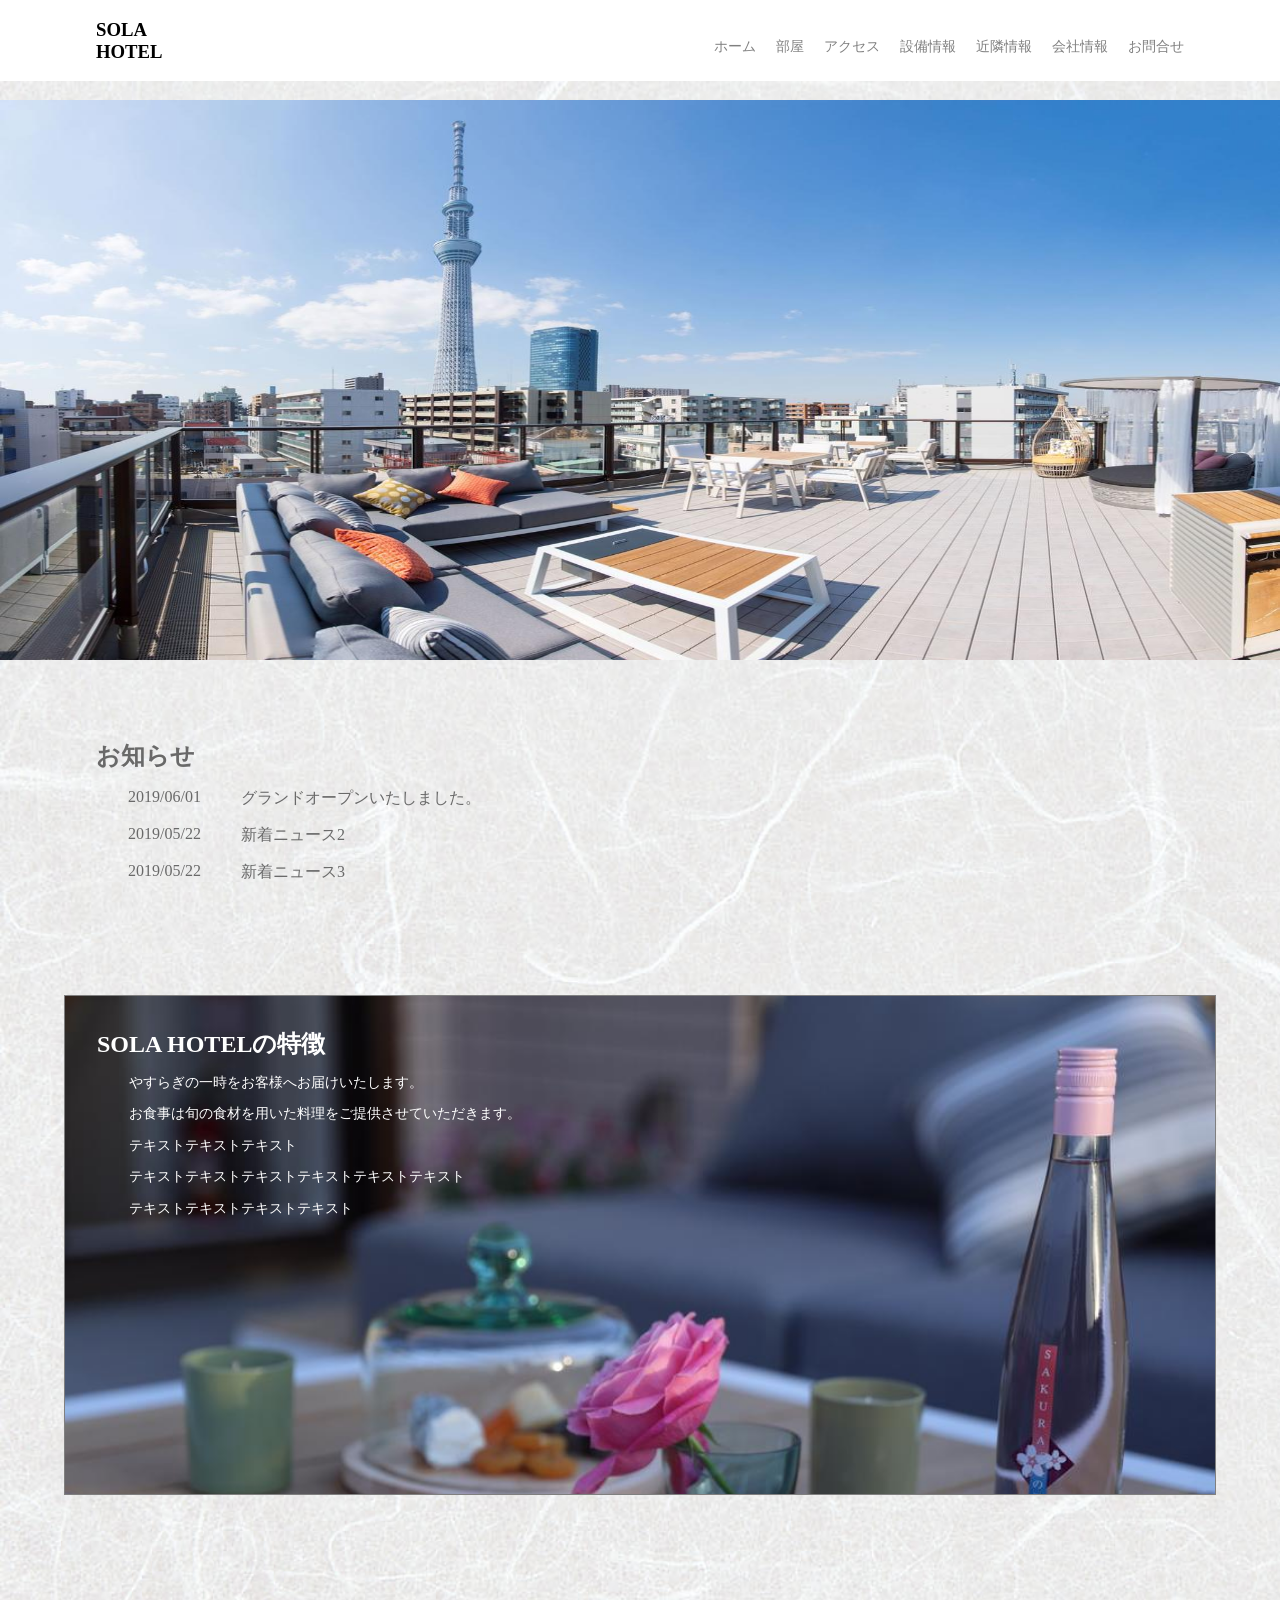
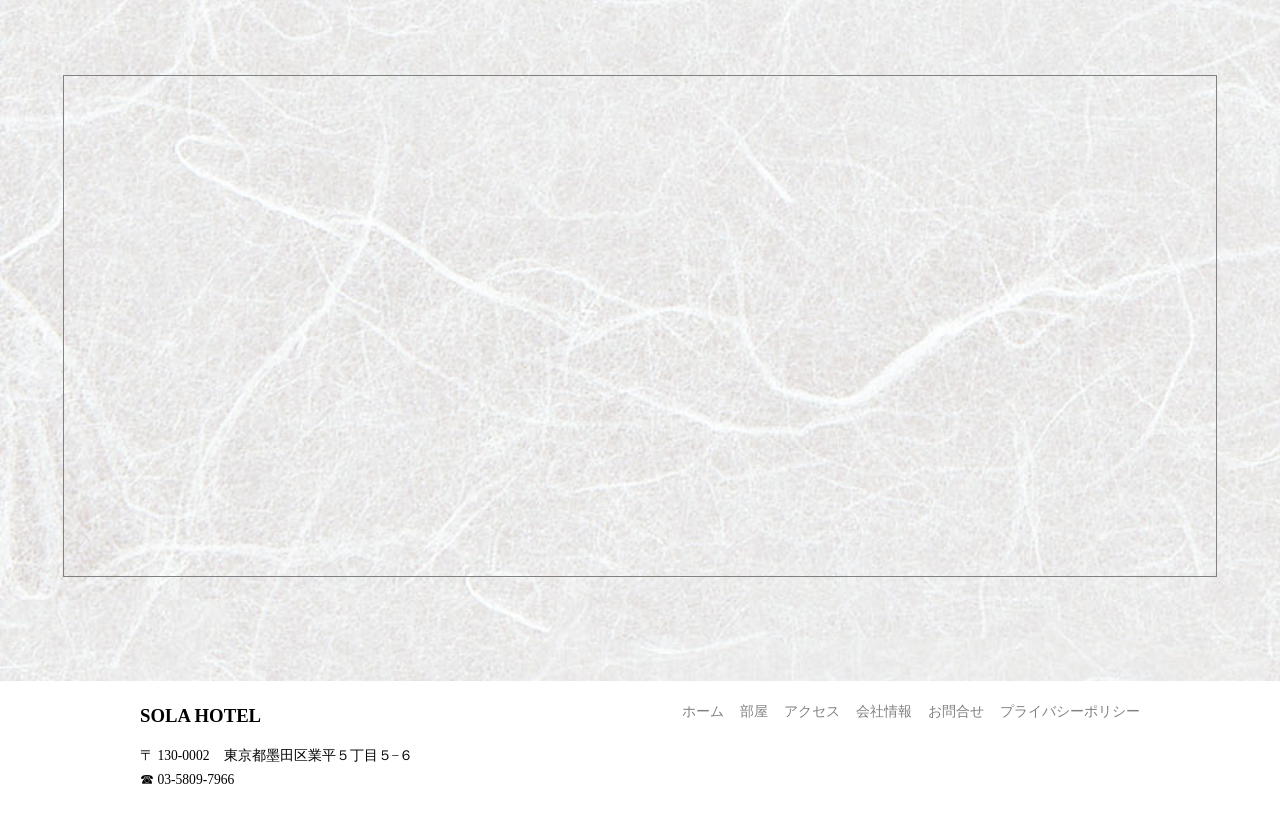
==== index.html @ 0200bfec "Add files via upload 6/12 再々コミット" ====
<!DOCTYPE html> 
<html lang="ja">
  <head>
    <meta charset="utf-8">
    <title>SOLA HOTEL</title>
    <meta name="viewport" content="width=device-width,initial-scale=1.0,minimum-scale=1.0,maximum-scale=1.0,user-scalable=no">
    <link href="css/style.css" rel="stylesheet">
  </head>
  <body>
    <header class="page-header">
      <h3><a href="index.html">SOLA<br>HOTEL</a></h3>
      <nav>
        <ul class="main-nav">
          <li><a href="index.html">ホーム</a></li>
          <li><a href="room.html">部屋</a></li>
          <li><a href="access.html">アクセス</a></li>
          <li><a href="fact.html">設備情報</a></li>
          <li><a href="neighbor.html">近隣情報</a></li>
          <li><a href="company.html">会社情報</a></li>
          <li><a href="contact.html">お問合せ</a></li>
        </ul>
      </nav>

      <div id="resp-menu-open"><span></span></div>
      <nav id="resp-nav">
        <div id="resp-menu-close"><span></span></div>
        <ul id="resp-menu">
          <li><a href="index.html">ホーム</a></li>
          <li><a href="room.html">部屋</a></li>
          <li><a href="access.html">アクセス</a></li>
          <li><a href="fact.html">設備情報</a></li>
          <li><a href="neighbor.html">近隣情報</a></li>
          <li><a href="company.html">会社情報</a></li>
          <li><a href="contact.html">お問合せ</a></li>
          <li><a href="privacy.html">プライバシーポリシー</a></li>
        </ul>
      </nav>
    </header>
 
    <main class="main-content">
      <div>
        <img src="./img/slide1.jpg" alt="slide1" id="slide1" class="fadein">
        <img src="./img/slide2.jpg" alt="slide2" id="slide2" class="fadeout">
      </div>

      <section class="news-content">
        <h2><a href="news.html">お知らせ</a></h2>
        <article>
          <dl>
            <dt>2019/06/01</dt>
            <dd><a href="news.html#news1">グランドオープンいたしました。</a></dd>
          </dl>
          <dl>
            <dt>2019/05/22</dt>
            <dd><a href="news.html#news2">新着ニュース2</a></dd>
          </dl>
          <dl>
            <dt>2019/05/22</dt>
            <dd><a href="news.html#news3">新着ニュース3</a></dd>
          </dl>
        </article>
      </section>

      <section class="feature-content">
        <h2>SOLA HOTELの特徴</h2>
        <p>やすらぎの一時をお客様へお届けいたします。</p>
        <p>お食事は旬の食材を用いた料理をご提供させていただきます。</p>
        <p>テキストテキストテキスト</p>
        <p>テキストテキストテキストテキストテキストテキスト</p>
        <p>テキストテキストテキストテキスト</p>
      </section>

      <div class="map-content">
          <iframe src="https://www.google.com/maps/embed?pb=!1m18!1m12!1m3!1d3239.7628139037274!2d139.81481521427202!3d35.70745393614276!2m3!1f0!2f0!3f0!3m2!1i1024!2i768!4f13.1!3m3!1m2!1s0x60188f2b3d35d661%3A0xfe945db6b3ee5126!2sSOLA+HOTEL!5e0!3m2!1sja!2sjp!4v1558468397272!5m2!1sja!2sjp" allowfullscreen></iframe>
      </div>
    </main>

    <footer class="page-footer">
      <div class="footer-address">
        <h3>SOLA HOTEL</h3>
        <p>〒 130-0002　東京都墨田区業平５丁目５−６</p>
        <p>&phone; 03-5809-7966</p>
      </div>

      <div class="footer-content">
        <nav>
          <ul class="footer-nav">
            <li><a href="index.html">ホーム</a></li>
            <li><a href="room.html">部屋</a></li>
            <li><a href="access.html">アクセス</a></li>
            <li><a href="company.html">会社情報</a></li>
            <li><a href="contact.html">お問合せ</a></li>
            <li><a href="privacy.html">プライバシーポリシー</a></li>
          </ul>
        </nav>
      </div>
    </footer>

    <script type="text/javascript"  src="js/script.js"></script>
    <script type="text/javascript"  src="js/slider.js"></script>
  </body>
</html>
---- css/style.css ----
html {
  font-size: 100%;
}

body {
  font-family: "YuMincho", "游明朝体", "YuMincho", "游明朝", "Yu Mincho", 'Noto Serif Japanese', "Hiragino Mincho ProN", "ヒラギノ明朝 Pro W3", "Times New Roman", HGS明朝E, メイリオ, Meiryo, serif;
  margin: 0px;
}

/* 全ページ共通ヘッダ */

.page-header {
  width: 100%;
  display: flex;
  position: fixed;
  justify-content: space-between;
  background: #fff;
  z-index: 9999;
  box-sizing: border-box;
  padding: 0 6rem;
}

.page-header h3:hover {
  opacity: 0.5;
  transition: 0.5s;
}

.page-header a {
  text-decoration: none;
  color: #000;
}

.main-nav {
  display: flex;
  float: right;
  font-size: 0.85rem;
  list-style: none;
  box-sizing: border-box; 
}

.main-nav a {
  position: relative;
  display: inline-block;
  text-decoration: none;
  color: #808080;
  margin-top: 1.5rem;
}

.main-nav a::after {
  position: absolute;
  bottom: 2px;
  left: 0;
  content: '';
  width: 100%;
  height: 2px;
  background: #C0C0C0;
  opacity: 0;
  visibility: hidden;
  transition: .3s;
}

.main-nav a:hover::after {
  bottom: -4px;
  opacity: 1;
  visibility: visible;
}

#resp-menu-open {
  display: none;
}

#resp-nav {
  position: absolute;
  width: 100%;
  height: 100vh;
  right: -100%;
  transition: 1s ease-in-out;
  background:url('../img/background-nav.jpg');
}

.main-nav li {
  margin-left: 20px;
}

/* 全ページ共通main */

.main-content {
  width: 100%;
  background-image:url("../img/background-gray.jpg");
  background-size: cover;
  padding-top: 100px;
  padding-bottom: 100px;
}

.main-content h1 {
  color: #333333;
  margin-top: 2rem;
  margin-left: 6rem;
}

.main-content ul {
  margin-top: 0px;
}


/* index.html ホーム*/
.fadein {
  position: absolute;
  top: 100px;
  left: 0;
  width: 100%;
  height: 35rem;
  opacity: 1;
  transition: 3s ease-in-out;
}

.fadeout {
  position: absolute;
  top: 100px;
  left: 0;
  width: 100%;
  height: 35rem;
  opacity: 0;
  transition: 3s ease-in-out;
}

.news-content {
  margin-top: 40rem;
  margin-left: 6rem;
  list-style: none;
}

.news-content h2 {
  margin: 0px;
  color: #000;
}

.news-content dl{
  display: flex;
}

.news-content dt {
  color: #696969;
  margin-left: 2rem;
  margin-right: 0px;
}

.news-content a {
  text-decoration: none;
  color: #696969;
}

.news-content a {
  position: relative;
  display: inline-block;
  text-decoration: none;
}

.news-content a::after {
  position: absolute;
  bottom: 2px;
  left: 0;
  content: '';
  width: 100%;
  height: 2px;
  background: #808080;
  opacity: 0;
  visibility: hidden;
  transition: .3s;
}

.news-content a:hover::after {
  bottom: -1px;
  opacity: 1;
  visibility: visible;
}

.feature-content {
  width: 90%;
  height: 500px;
  padding: 2rem 2rem;
  margin: 7rem auto 0 auto;
  list-style: none;
  border: 1px solid #808080;
  background: #fff;
  background-image:url("../img/feature.jpg");
  background-size: cover;
  background-repeat: no-repeat;
  color: #fff;
  box-sizing: border-box;
}

.feature-content h2 {
  margin: 0px;
  color: #fff;
}

.feature-content p {
  margin-left: 2rem;
  font-size: 0.85rem;
}

.map-content {
  margin-top: 180px;
  text-align: center;
}

iframe {
  width: 90%;
  height: 500px;
  border: 1px solid #808080;
  margin: 0 auto;
}


/* room.html 部屋紹介 */
.romm-info img {
  width: 25px;
}

.room-info {
  margin-bottom: 10rem;
}

.room-info:last-child {
  margin-bottom: 0;
}

.room-info h2 {
  color: #696969;
  margin-left: 9rem;
  box-sizing: border-box;
}

.room {
  display: flex;
  margin-left: 11rem;
}

.room img {
  display: flex;
  height: 300px;
  margin-right: 5px;
}

.room-details {
  color: #696969;
  height: 300px;
}

.room-details h3{
  margin-top: 3rem;
  margin-left: 2rem;
}

.room-details p {
  line-height: 1rem;
  margin-left: 2rem;
}

.room-picutre {
  display: flex;
  list-style: none;
  color: #808080;
  margin: 0 11rem 0 11rem;
  padding: 0px;
}

.room-picutre:last-child {
  margin-bottom: 0px;
}

.room-picutre li {
  margin-top: 1%;
  margin-right: 1%;
}

.room-picutre img {
  width: 100%;
  height: 100%;
}

.room-responsive {
  display:  none;
}

.lum-lightbox-inner img {
  margin-top: 96px;
  max-width: 80%;
  max-height: 80%;
}

.lum-gallery-button {
  top: 55%;
}


/* access.html アクセス */
.access-route {
  color: #696969;
  margin-left: 9rem;
  margin-bottom: 100px;
}

.access-route p {
  margin-left: 2rem;
  line-height: 10px;
}

.access-details img {
  width: 80%;
  height: 400px;
  margin-left: 2rem;
}

/* factinfo.html 設備情報 */
.fact-info {
  position:relative;
  display: flex;
  color: #696969;
  margin-left: 9rem;
  margin-bottom: 150px;
}

.fact-info:last-child {
  margin-bottom: 50px;
}

.fact-info h2{
  margin: 0px;  
}

.fact-info p {
  margin-left: 2rem;
  line-height: 10px;
}

.fact-info img {
  position:absolute;
  width: 300px;
  height: 200px;
  top: 3rem;
  left: 30rem; 
}

/* neighbor.html 近隣情報 */
.neighbor-desc {
  margin-left: 9rem;
  margin-bottom: 3rem;
}

.neighbor-desc p {
  margin: 0px;
  color: #333333;
}

.neighbor-info {
  position:relative;
  display: flex;
  color: #696969;
  margin-left: 9rem;
  margin-bottom: 200px;
}

.neighbor-info:last-child {
  margin-bottom: 100px;
}

.neighbor-info h2{
  margin: 0px;  
}

.neighbor-info p {
  margin-left: 2rem;
  line-height:  10px;
}

.neighbor-info img {
  position:absolute;
  width: 300px;
  height: 200px;
  top: 3rem;
  left: 30rem; 
}

/* news.html お知らせ */
.news-info {
  position:relative;
  display: flex;
  color: #696969;
  margin-left: 9rem;
  margin-bottom: 100px;
}

.news-info:last-child {
  margin-bottom: 0px;
}

.news-info dl {
  margin-left: auto;
  margin-right: auto;
  margin-bottom: 100px;
}

.news-info dd {
  margin-left: 0px;
}

.news-info img{
  position:absolute;
  width: 300px;
  height: 200px;
  top: 5rem;
  left: 40rem; 
}

.anchor {
  padding-top:100px;
  margin-top:-100px;
}

/* company.html 会社情報*/
.company-info {
  color: #696969;
  margin-left: 9rem;
  margin-bottom: 100px;
}

.company-info:last-child {
  margin-bottom: 50px;
}

.company-info h2{
  margin: 0px;  
}

.company-info p {
  margin-left: 2rem;
  line-height: 10px;
}


/* privacy.html プライバシーポリシー */
.privacy-info {
  margin-left: 9rem;
}

.privacy-info h3 {
  margin-bottom: 0px;
}

.privacy-info p:first-child{
  margin-left: 0rem;
}

.privacy-info p {
  margin: 0 3%;
}

.privacy-inq p{
  line-height: 1.2rem;
}

/* contact.html お問合せ*/
.contact-info {
  margin-left: 9rem;
}

.contact-info p {
  margin-top: 30px;
  margin-bottom: 0px;
}

.contact-info div:first-child {
  margin-top: 0px;
}

.contact-info input {
  height: 25px;
  border: 1px solid #696969;
  border-radius: 2px;
  outline: none;
  padding: 5px;
  margin-bottom: 1px;
}

.contact-info label {
  margin-right: 20px;
}

input[type="label"],
input[type="radio"] {
  vertical-align: bottom;  
}

.contact-info select {
  height: 30px;
  width: 200px;
  border: 1px solid #696969;
  border-radius: 2px;
  outline: none;
  margin-bottom: 1px;
}

.contact-info textarea {
  border: 1px solid #696969;
  border-radius: 2px;
  outline: none;
  padding: 5px;
  margin-bottom: 1px;
}

span {
  color: red;
}

.contact-email input {
  width: 500px;
  height: 30px;
  display: block;
}

.selectbox {
  display: block;
	overflow: hidden;
	width: 200px;
}

.selectbox select {
	width: 100%;
	cursor: pointer;
	border: none;
	-webkit-appearance: none;
  padding: 5px;
}

.selectbox.select-item {
  position: relative;
  height: 40px;
	border: 1px solid #696969;
	border-radius: 2px;
  background: #ffffff;
}

.selectbox.select-item::before {
	position: absolute;
	top: 1em;
  right: 0.9em;
	content: '';
	border-left: 6px solid transparent;
	border-right: 6px solid transparent;
	border-top: 6px solid #696969;
  pointer-events: none;
}

#contact-item {
  height: 40px;
  color: #808080;
}

#contact-submit, #contact-reset {
  width: 100px;
  height: 30px;
  border: 1px solid #696969;
  background-color: #f5f5f5;
  cursor: pointer;
  margin-top: 30px;
  margin-right: 30px;
}

#contact-submit:hover,
#contact-reset:hover {
  background-color: #808080;
  transition: 0.5s;
}

/* 全ページ共通フッター */
.page-footer {
  display: flex;
  justify-content: space-between;
  max-width: 1000px;
  padding: 0 4%;
  margin: auto;
  margin-bottom: 20px;
}

.footer-address {
  line-height: 10px;
}

.footer-address h3 {
  margin-top: 30px;
  margin-bottom: 30px;
}

.footer-address p{
  font-size: 0.85rem;
}

.footer-nav {
  display: flex;
  font-size: 0.85rem;
  list-style: none;
}

.footer-nav li {
  margin-top: 0.5rem;
  margin-left: 1rem;
}

.footer-nav a {
  position: relative;
  display: inline-block;
  text-decoration: none;
  color: #808080;
}

.footer-nav a::after {
  position: absolute;
  bottom: 2px;
  left: 0;
  content: '';
  width: 100%;
  height: 2px;
  background: #C0C0C0;
  opacity: 0;
  visibility: hidden;
  transition: .3s;
}

.footer-nav a:hover::after {
  bottom: -1px;
  opacity: 1;
  visibility: visible;
}

/* レスポンシブ */
/* タブレット対応 */
@media (max-width: 900px) {
    /* 全ページ共通 */
    .page-header {
      padding: 0 2rem;
    }
  
    .main-nav {
      display: none;
    }
  
    #resp-menu-open {
      display: inline-block;
    }
  
    #resp-menu-open {
      width: 50px;
      height: 50px;
      position: relative;
      cursor: pointer;
      margin-top: 1.5rem;
    }
  
    #resp-menu-open span {
      position: absolute;
      display: block;
      top: 50%;
      left: 50%;
      width: 84%;
      height: 16%;
      margin: -8% 0 0 -42%;
      background: #808080;
    }
  
    #resp-menu-open span::before,
    #resp-menu-open span::after {
      display: block;
      content: "";
      position: absolute;
      top: 50%;
      left: 50%;
      width: 100%;
      height: 100%;
      margin: -8% 0 0 -50%;
      background: #808080;
    }
  
    #resp-menu-open span::before {
      margin-top: -38%;
    }
  
    #resp-menu-open span::after {
      margin-top: 19%;
    }
    
    #resp-menu-close {
      display: inline-block;
      width: 50px;
      height: 50px;
      position: absolute;
      left: 90%;
      cursor: pointer;
    }
  
    #resp-menu-close span::before,
    #resp-menu-close span::after {
      display: block;
      content: "";
      position: absolute;
      top: 90%;
      left: -10%;
      width: 84%;
      height: 16%;
      margin: -8% 0 0 -42%;
      background: #808080;
    }
    
    #resp-menu-close span::before {
      transform: rotate(-45deg);
    }
    
    #resp-menu-close span::after {
      transform: rotate(45deg);
    }
    
    #resp-nav ul {
      padding: 0;
      margin-top: 30%;
    }
  
    #resp-nav li {
      font-size: 2em;
      list-style: none;
      margin: 0 auto 1.5rem auto;
      text-align: center;
    }
  
    #resp-nav a {
      color: #808080;
    }
    
    .resp-menu-slide {
      display: block !important; 
      right: 0 !important;
    }
  
    .resp-menu-slide::after {
      position: static;
    }
  
    .main-content h1 {
      margin-left: 5%;
    }

    .footer-nav {
      display: block;
    }
  
    .footer-address p {
      margin: 0;
      line-height: 1.5rem;
      font-size: 0.85rem;
    }
  
    .footer-content {
      display: none;
    }

    /* index.html ホーム */
    .fadein {
      height: 500px;
    }
  
    .fadeout {
      height: 500px;
    }

    .news-content {
      margin-top: 37rem;
      margin-left: 2rem;
    }

    /* room.html 部屋紹介*/
    .room-info {
      margin-bottom: 7rem;
    }
  
    .room-info h2 {
      margin-left: 5%;
    }

    .room {
      margin-right: 0;
    }

    .room img {
      height: 200px;
    }

    .room-details {
      height: 200px;
    }

    .room-details h3 {
      margin-top: 0;
      margin-left: 1rem;
    }

    .room-details p {
      margin-left: 1rem;
    }

    .room {
      margin-left: 5%;
    }

    .room-picutre {
      margin-left: 5%;
    }

    .lum-lightbox-inner img {
      margin-top: 50px;
      width: 80%;  
    }

    
    .lum-gallery-button {
      top: 21rem;
    }

    /* access.html アクセス */ 
    .access-route {
      margin-left: 5%;
      margin-bottom: 10%;
    }
  
    .access-route:last-child {
      margin-left: 5%;
      margin-bottom: 0;
    }
    
    .access-route h2 {
      margin-bottom: 0;
    }
  
    .access-route p {
      line-height: 1.25rem;
      margin:0 5% 0 0;
    }
  
    .access-details img {
      width: 90%;
      height: 100%;
      margin:0 5% 0 0;
      box-sizing: border-box;
    }

    /* fact.html 設備情報 */
    .fact-info {
      display: block;
      margin:0 5% 10% 5%;
    }
  
    .fact-info:last-child {
      display: block;
      margin:0 5% 0 5%;
    }
  
    .fact-info p {
      margin-left: 0;
      line-height: 1rem;
    }
  
    .fact-info img {
      position: static;
      width: 50%;
    }

    /* neighbor.html 近隣情報 */
    .neighbor-desc {
      margin: 0 5% 5% 5%;
    }
  
    .neighbor-info {
      position: static;
      display: block;
      margin: 0 5% 10% 5%;
    }
  
    .neighbor-info:last-child {
      margin-bottom: 0;
    }
  
    .neighbor-info p {
      line-height: 1.5rem;
      margin: 0 5% 0 0;
    }
  
    .neighbor-info img {
      position: static;
      width: 50%;
      margin-top: 5%;
    } 
  
    /* news.html お知らせ */
    .news-info {
      position: static;
      display: block;
      margin-left: 5%;
    }
  
    .news-info dl {
      margin-left: 0;
      margin-bottom: 5%;
    }
  
    .news-info img {
      position: static;
    }

    /* company.html 会社情報 */
    .company-info {
      margin:0 5% 5% 5%;
    }
  
    .company-info:last-child {
      margin:0 5% 0% 5%;
    }
  
    .company-info p {
      line-height: 1.5rem;
      margin: 0;
    }  

    /* company.html 会社情報 */
    .contact-info {
      margin-left: 5%;
    }

    /* privacy.html プライバシーポリシー */
    .privacy-info {
      margin: 0 5%;
    }
  
    .privacy-info p {
      margin: 0; 
    }
  
    .privacy-inq p {
      line-height: 1.5rem;
    }
    

  }


/* スマホ対応 */
@media (max-width: 600px) {

  /* 全ページ共通 */
  #resp-nav li {
    font-size: 1.25em;
  }

  /* index.html ホーム */
  .fadein {
    height: 300px;
  }

  .fadeout {
    height: 300px;
  }

  .news-content {
    margin-top: 23rem;
    margin-left: 2rem;
  }

  .news-content dl {
    margin: 0 auto 1rem auto;
  }

  .news-content dt {
    margin: 0;
  }

  .feature-content {
    height: 50%;
    font-size: 1rem;  
    margin-top: 5rem;
  }

  .feature-content p {
    margin-left: 0;
  }
  
  .map-content {
    margin-top: 15%;
  }

  iframe {
    height: 20em;
  }

  /* room.html 部屋紹介 */
  .room-info {
    margin-bottom: 4rem;
  }

    .room-info {
      margin-left: 5%;
    }

  .room {
    margin: 0 5%;
  }  

  .room img {
    width: 100%;
  }

  .room-details {
    display: none;
  }

  .room-picutre { 
    margin: 0 5%;
  }

  .room-picutre li:last-child { 
    margin-right: 0;
  } 

  .room-responsive {
    display: block;
    color: #808080;
    margin-left: 5%;  
    margin-bottom: 10%;
  }

  .room-responsive:last-child {
    margin-bottom: 0;
  }

  .room-responsive p {
    margin: 0 auto;
  }

  /* fact.html 設備情報 */
  .fact-info {
    margin-bottom: 15%;
  }

  .fact-info img {
    width: 100%;
  }

  /* neighbor.html 近隣情報 */
  .neighbor-desc {
    margin-bottom: 10%;
  }

  .neighbor-info img {
    width: 100%;
  } 

  /* news.html お知らせ */
  .news-info {
    position: static;
    display: block;
    margin-left: 5%;
  }

  .news-info dl {
    margin-left: 0;
    margin-bottom: 5%;
  }

  .news-info img {
    position: static;
  }

  /* company.html 会社情報 */
  .company-info {
    margin-bottom: 10%;
  }

  /* comtact.html お問合せ */
  .contact-info {
    margin-left: 5%;
  }

  .contact-info input {
    width: 90% !important;
  }

  .contact-info textarea {
    width: 90%;
    color: #808080;
  }

  .contact-button input {
    width: 5% !important;
    margin: 0;
  }

  .contact-button label {
    margin-right: 15%;
  }

  input[type="label"],
  input[type="radio"] {
    vertical-align: text-bottom;  
  }

  .selectbox.select-item {
    width: 93%;
    height: 40px;
  }

  #contact-item {
    height: 40px;
    color: #808080;
  }

  #contact-submit, #contact-reset {
    height: 50%;
  }

}
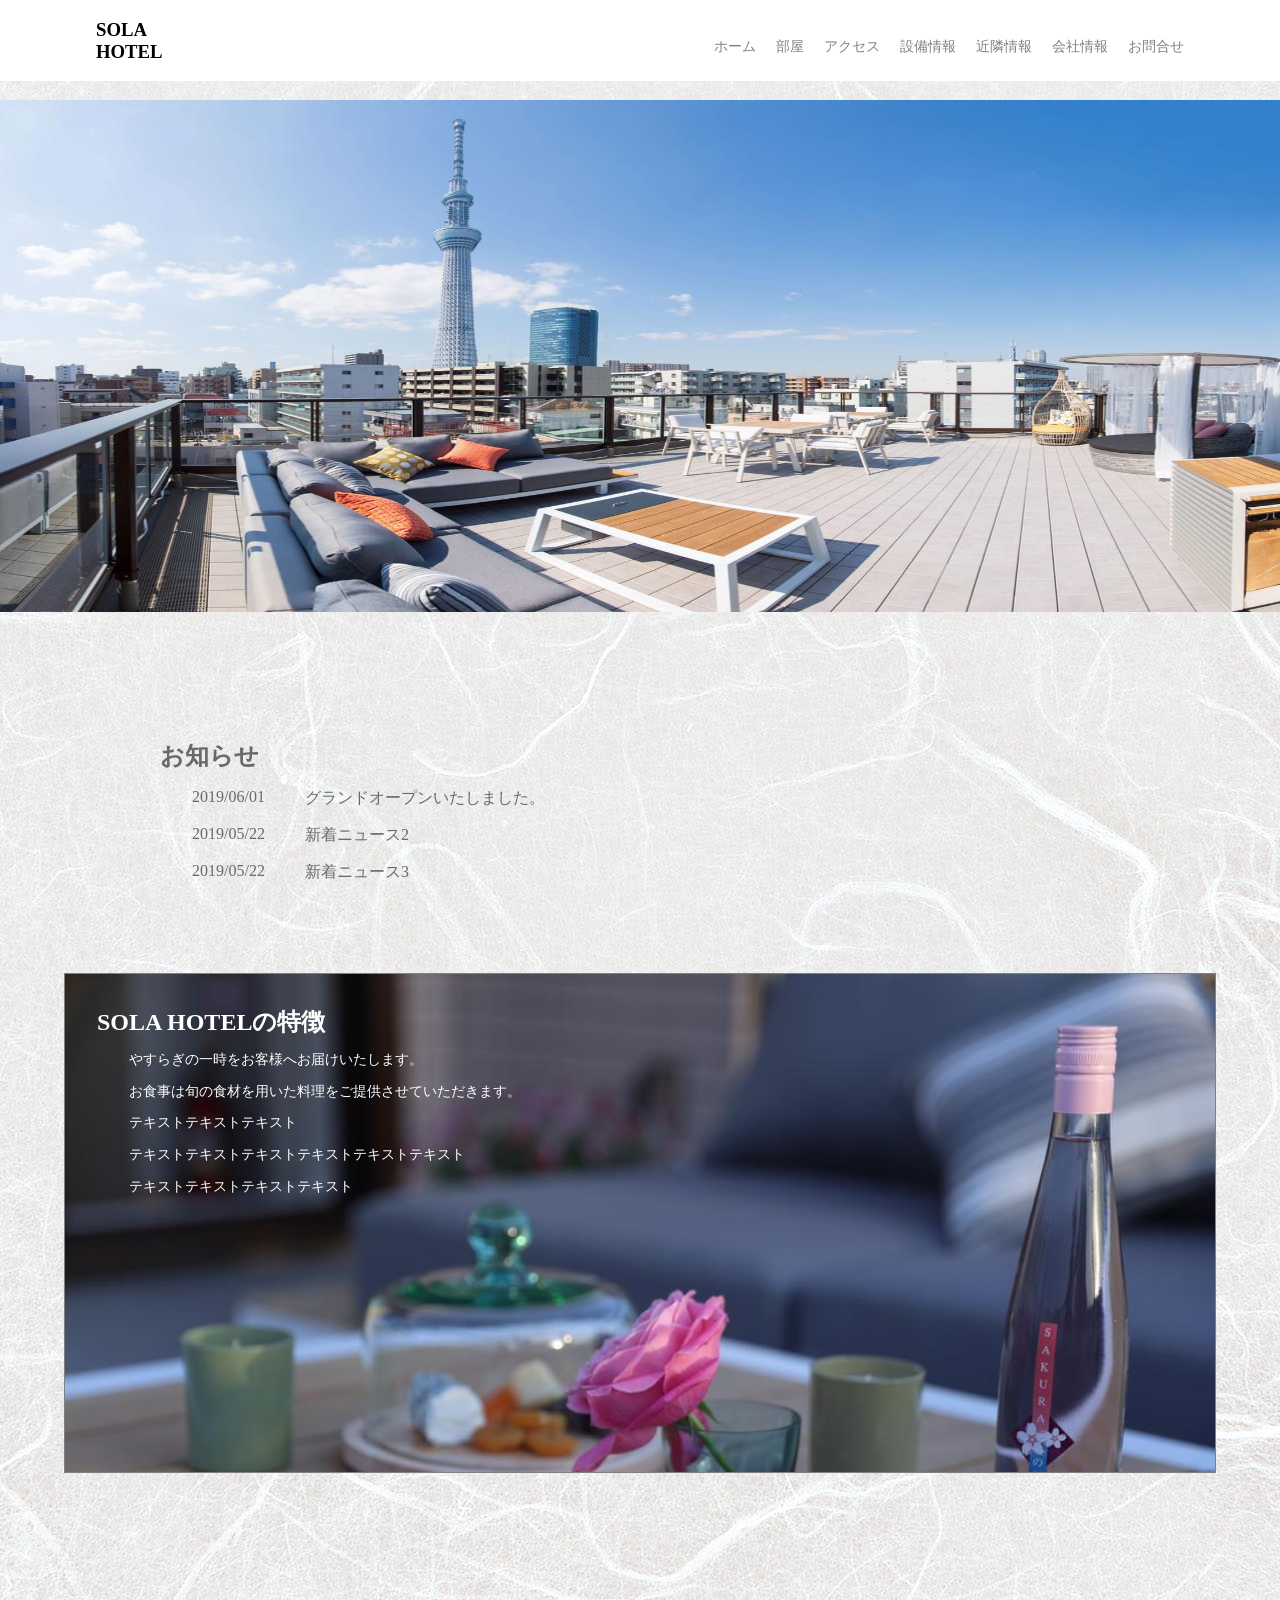
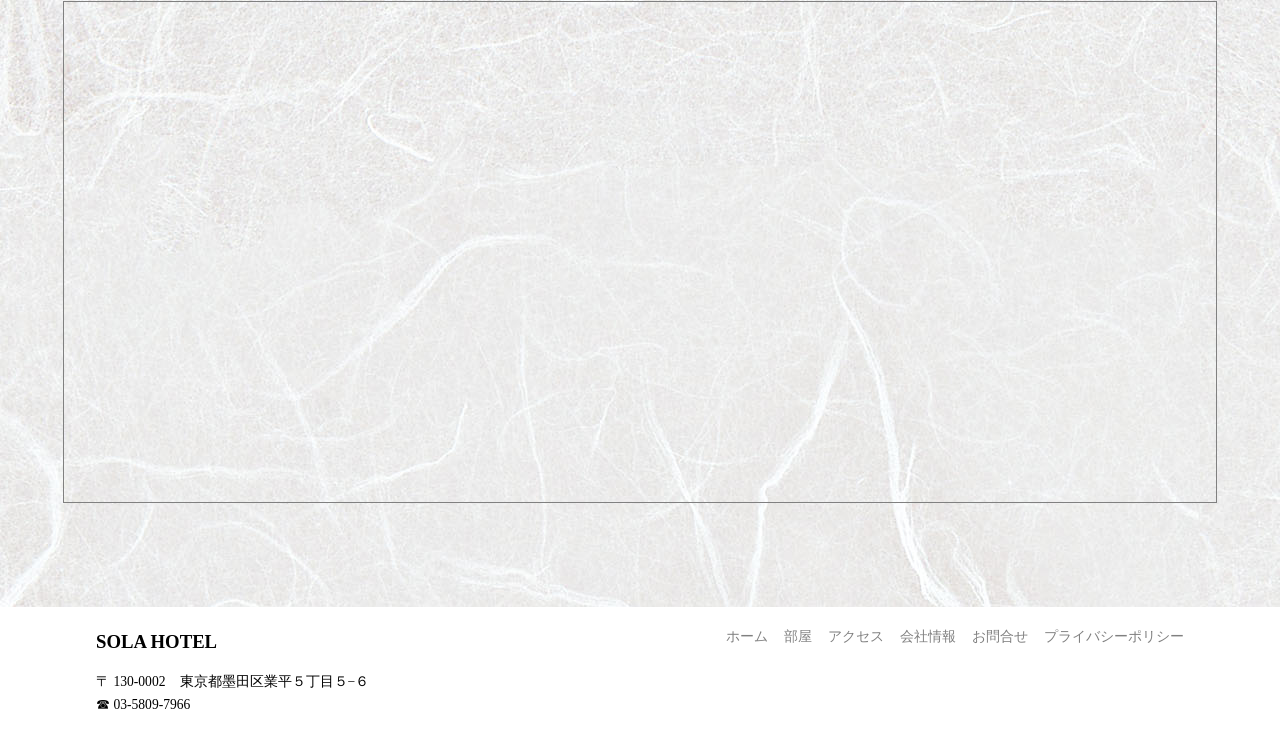
==== commit da32a2d2: "Add files via upload" ====
--- a/index.html
+++ b/index.html
@@ -38,7 +38,7 @@
     </header>
  
     <main class="main-content">
-      <div>
+      <div class="slideshow">
         <img src="./img/slide1.jpg" alt="slide1" id="slide1" class="fadein">
         <img src="./img/slide2.jpg" alt="slide2" id="slide2" class="fadeout">
       </div>
--- a/css/style.css
+++ b/css/style.css
@@ -87,7 +87,6 @@
 .main-content {
   width: 100%;
   background-image:url("../img/background-gray.jpg");
-  background-size: cover;
   padding-top: 100px;
   padding-bottom: 100px;
 }
@@ -102,31 +101,45 @@
   margin-top: 0px;
 }
 
+p {
+  text-align: justify;
+  text-justify: inter-ideograph;
+}
+
+
 
 /* index.html ホーム*/
+.slideshow {
+  position: relative;
+  width: 100%;
+  height: 40%;
+  padding: 50% 0 0;
+ }
+
 .fadein {
   position: absolute;
-  top: 100px;
+  top: 0;
   left: 0;
   width: 100%;
-  height: 35rem;
+  height: 80%;
   opacity: 1;
   transition: 3s ease-in-out;
 }
 
 .fadeout {
   position: absolute;
-  top: 100px;
+  top: 0;
   left: 0;
   width: 100%;
-  height: 35rem;
+  height: 80%;
   opacity: 0;
   transition: 3s ease-in-out;
 }
 
 .news-content {
-  margin-top: 40rem;
-  margin-left: 6rem;
+  position: relative;
+  top: 0;
+  margin-left: 10rem;
   list-style: none;
 }
 
@@ -179,7 +192,7 @@
   width: 90%;
   height: 500px;
   padding: 2rem 2rem;
-  margin: 7rem auto 0 auto;
+  margin: 7% auto 0 auto;
   list-style: none;
   border: 1px solid #808080;
   background: #fff;
@@ -201,7 +214,7 @@
 }
 
 .map-content {
-  margin-top: 180px;
+  margin-top: 10%;
   text-align: center;
 }
 
@@ -245,7 +258,6 @@
 
 .room-details {
   color: #696969;
-  height: 300px;
 }
 
 .room-details h3{
@@ -271,12 +283,12 @@
 }
 
 .room-picutre li {
-  margin-top: 1%;
-  margin-right: 1%;
+  margin-top: 5px;
+  margin-right: 5px;
 }
 
 .room-picutre img {
-  width: 100%;
+  width: 250px;
   height: 100%;
 }
 
@@ -291,7 +303,7 @@
 }
 
 .lum-gallery-button {
-  top: 55%;
+  top: 53%;
 }
 
 
@@ -299,27 +311,41 @@
 .access-route {
   color: #696969;
   margin-left: 9rem;
+  margin-right: 2rem;
   margin-bottom: 100px;
 }
 
 .access-route p {
+  margin: 0;
   margin-left: 2rem;
-  line-height: 10px;
-}
-
-.access-details img {
+  line-height: 1.5rem;
+}
+
+.access-map {
+  position: relative;
   width: 80%;
-  height: 400px;
+  height: 100%;
+  padding-top: 40%;
+  box-sizing: border-box;
+}
+
+.access-map img {
+  top: 0;
+  left: 0;
+  position: absolute;
+  width: 80%;
+  height: 80%;
   margin-left: 2rem;
 }
+
 
 /* factinfo.html 設備情報 */
 .fact-info {
-  position:relative;
   display: flex;
   color: #696969;
   margin-left: 9rem;
-  margin-bottom: 150px;
+  margin-right: 2rem;
+  margin-bottom: 10rem;
 }
 
 .fact-info:last-child {
@@ -331,21 +357,23 @@
 }
 
 .fact-info p {
+  width: 20rem;
+  margin: 0;
   margin-left: 2rem;
-  line-height: 10px;
+  line-height: 1.5rem;
 }
 
 .fact-info img {
-  position:absolute;
   width: 300px;
   height: 200px;
-  top: 3rem;
-  left: 30rem; 
+  margin-top: 3rem;
+  margin-left: 4rem;
 }
 
 /* neighbor.html 近隣情報 */
 .neighbor-desc {
   margin-left: 9rem;
+  margin-right: 2rem;
   margin-bottom: 3rem;
 }
 
@@ -355,11 +383,11 @@
 }
 
 .neighbor-info {
-  position:relative;
   display: flex;
   color: #696969;
   margin-left: 9rem;
-  margin-bottom: 200px;
+  margin-right: 2rem;
+  margin-bottom: 10rem;
 }
 
 .neighbor-info:last-child {
@@ -371,25 +399,25 @@
 }
 
 .neighbor-info p {
+  width: 20rem;
+  margin: 0;
   margin-left: 2rem;
-  line-height:  10px;
+  line-height:  1.5rem;
 }
 
 .neighbor-info img {
-  position:absolute;
   width: 300px;
   height: 200px;
-  top: 3rem;
-  left: 30rem; 
+  margin-top: 2rem;
+  margin-left: 4rem;
 }
 
 /* news.html お知らせ */
 .news-info {
-  position:relative;
   display: flex;
   color: #696969;
   margin-left: 9rem;
-  margin-bottom: 100px;
+  margin-bottom: 10rem;
 }
 
 .news-info:last-child {
@@ -397,21 +425,20 @@
 }
 
 .news-info dl {
-  margin-left: auto;
-  margin-right: auto;
-  margin-bottom: 100px;
+  margin: 0 auto;
 }
 
 .news-info dd {
-  margin-left: 0px;
+  width: 20rem;
+  margin: 0;
+  line-height:  1.5rem;
 }
 
 .news-info img{
-  position:absolute;
   width: 300px;
   height: 200px;
-  top: 5rem;
-  left: 40rem; 
+  margin-top: 7rem;
+  margin-left: 4rem;
 }
 
 .anchor {
@@ -423,6 +450,7 @@
 .company-info {
   color: #696969;
   margin-left: 9rem;
+  margin-right: 2rem;
   margin-bottom: 100px;
 }
 
@@ -435,8 +463,9 @@
 }
 
 .company-info p {
+  margin: 0;
   margin-left: 2rem;
-  line-height: 10px;
+  line-height: 1.5rem;
 }
 
 
@@ -576,12 +605,14 @@
 
 /* 全ページ共通フッター */
 .page-footer {
+  width: 100%;
   display: flex;
   justify-content: space-between;
-  max-width: 1000px;
-  padding: 0 4%;
+  padding: 0 6rem;
   margin: auto;
   margin-bottom: 20px;
+  box-sizing: border-box;
+ 
 }
 
 .footer-address {
@@ -746,7 +777,11 @@
     }
   
     .main-content h1 {
-      margin-left: 5%;
+      margin-left: 2rem;
+    }
+
+    .page-footer {
+      padding-left: 2rem;
     }
 
     .footer-nav {
@@ -764,28 +799,29 @@
     }
 
     /* index.html ホーム */
-    .fadein {
-      height: 500px;
-    }
-  
-    .fadeout {
-      height: 500px;
-    }
-
     .news-content {
-      margin-top: 37rem;
+      margin-top: 5%;
       margin-left: 2rem;
+    }
+
+    .feature-content {
+      margin-top: 15%;
+    }
+
+    .map-content {
+      margin-top: 15%;
     }
 
     /* room.html 部屋紹介*/
     .room-info {
+      margin-left: 2rem;
       margin-bottom: 7rem;
     }
-  
+
     .room-info h2 {
-      margin-left: 5%;
-    }
-
+      margin-left: 0;
+    }
+  
     .room {
       margin-right: 0;
     }
@@ -808,11 +844,15 @@
     }
 
     .room {
-      margin-left: 5%;
+      margin-left: 0;
     }
 
     .room-picutre {
-      margin-left: 5%;
+      margin-left: 0;;
+    }
+
+    .room-picutre img {
+      width: 9rem;
     }
 
     .lum-lightbox-inner img {
@@ -820,19 +860,13 @@
       width: 80%;  
     }
 
-    
-    .lum-gallery-button {
-      top: 21rem;
-    }
 
     /* access.html アクセス */ 
     .access-route {
-      margin-left: 5%;
-      margin-bottom: 10%;
+      margin: 0 2rem 5rem 2rem;
     }
   
     .access-route:last-child {
-      margin-left: 5%;
       margin-bottom: 0;
     }
     
@@ -842,46 +876,47 @@
   
     .access-route p {
       line-height: 1.25rem;
-      margin:0 5% 0 0;
-    }
-  
-    .access-details img {
-      width: 90%;
-      height: 100%;
-      margin:0 5% 0 0;
-      box-sizing: border-box;
+      margin: 0;
+    }
+  
+    .access-map img {
+      margin:0 2rem 0 0;
+      width: 120%;
+      height: 120%;
     }
 
     /* fact.html 設備情報 */
     .fact-info {
       display: block;
-      margin:0 5% 10% 5%;
-    }
-  
-    .fact-info:last-child {
-      display: block;
-      margin:0 5% 0 5%;
+      margin-left: 2rem;
+      margin-bottom: 5rem;
     }
   
     .fact-info p {
+      width: 100%;
       margin-left: 0;
       line-height: 1rem;
     }
   
     .fact-info img {
-      position: static;
-      width: 50%;
+      width: 20rem;
+      margin-top: 1rem;
+      margin-left: 0;
     }
 
     /* neighbor.html 近隣情報 */
     .neighbor-desc {
-      margin: 0 5% 5% 5%;
+      margin: 0 2rem 2rem 0;
+    }
+
+    .neighbor-desc {
+      margin-left: 2rem;
     }
   
     .neighbor-info {
-      position: static;
       display: block;
-      margin: 0 5% 10% 5%;
+      margin-left: 2rem;
+      margin-bottom: 5rem;
     }
   
     .neighbor-info:last-child {
@@ -889,39 +924,48 @@
     }
   
     .neighbor-info p {
+      width: 100%;
       line-height: 1.5rem;
-      margin: 0 5% 0 0;
+      margin: 0 2rem 0 0;
     }
   
     .neighbor-info img {
-      position: static;
-      width: 50%;
-      margin-top: 5%;
+      width: 20rem;
+      margin-top: 1rem;
+      margin-left: 0;
     } 
   
     /* news.html お知らせ */
     .news-info {
       position: static;
       display: block;
-      margin-left: 5%;
+      margin-left: 2rem;
+      margin-right: 2rem;
+      margin-bottom: 5rem;
     }
   
     .news-info dl {
       margin-left: 0;
-      margin-bottom: 5%;
+      margin-bottom: 2rem;
+    }
+
+    .news-info dd {
+      width: 100%;
     }
   
     .news-info img {
-      position: static;
+      margin-top: 0;
+      margin-left: 0;
     }
 
     /* company.html 会社情報 */
     .company-info {
-      margin:0 5% 5% 5%;
+      margin-left:2rem;
+      margin-bottom: 5rem;
     }
   
     .company-info:last-child {
-      margin:0 5% 0% 5%;
+      margin:0 2rem 0% 5%;
     }
   
     .company-info p {
@@ -931,12 +975,12 @@
 
     /* company.html 会社情報 */
     .contact-info {
-      margin-left: 5%;
+      margin-left: 2rem;
     }
 
     /* privacy.html プライバシーポリシー */
     .privacy-info {
-      margin: 0 5%;
+      margin: 0 2rem;
     }
   
     .privacy-info p {
@@ -946,8 +990,11 @@
     .privacy-inq p {
       line-height: 1.5rem;
     }
-    
-
+
+    .privacy-info ul {
+      padding: 0;
+      margin-left: 2rem;
+    }
   }
 
 
@@ -959,20 +1006,6 @@
     font-size: 1.25em;
   }
 
-  /* index.html ホーム */
-  .fadein {
-    height: 300px;
-  }
-
-  .fadeout {
-    height: 300px;
-  }
-
-  .news-content {
-    margin-top: 23rem;
-    margin-left: 2rem;
-  }
-
   .news-content dl {
     margin: 0 auto 1rem auto;
   }
@@ -984,7 +1017,7 @@
   .feature-content {
     height: 50%;
     font-size: 1rem;  
-    margin-top: 5rem;
+    margin-top: 15%;
   }
 
   .feature-content p {
@@ -992,7 +1025,7 @@
   }
   
   .map-content {
-    margin-top: 15%;
+    margin-top: 18%;
   }
 
   iframe {
@@ -1004,16 +1037,12 @@
     margin-bottom: 4rem;
   }
 
-    .room-info {
-      margin-left: 5%;
-    }
-
   .room {
-    margin: 0 5%;
+    margin: 0;
   }  
 
   .room img {
-    width: 100%;
+    width: 20.6rem;
   }
 
   .room-details {
@@ -1021,18 +1050,26 @@
   }
 
   .room-picutre { 
-    margin: 0 5%;
+    margin-left: 0;
+  }
+
+  .room-picutre li {
+    margin-right: 4px;
   }
 
   .room-picutre li:last-child { 
     margin-right: 0;
-  } 
+  }
+  
+  .room-picutre img {
+    width: 5rem;
+  }
 
   .room-responsive {
     display: block;
     color: #808080;
-    margin-left: 5%;  
-    margin-bottom: 10%;
+    margin-right: 2rem;
+    margin-bottom: 5rem;
   }
 
   .room-responsive:last-child {
@@ -1043,49 +1080,23 @@
     margin: 0 auto;
   }
 
-  /* fact.html 設備情報 */
-  .fact-info {
-    margin-bottom: 15%;
-  }
-
-  .fact-info img {
-    width: 100%;
-  }
-
   /* neighbor.html 近隣情報 */
   .neighbor-desc {
-    margin-bottom: 10%;
-  }
-
-  .neighbor-info img {
-    width: 100%;
-  } 
+    margin-bottom: 1rem;
+  }
 
   /* news.html お知らせ */
   .news-info {
-    position: static;
     display: block;
-    margin-left: 5%;
-  }
-
-  .news-info dl {
-    margin-left: 0;
-    margin-bottom: 5%;
-  }
-
-  .news-info img {
-    position: static;
-  }
+  }
+
 
   /* company.html 会社情報 */
   .company-info {
-    margin-bottom: 10%;
+    margin-bottom: 5rem;
   }
 
   /* comtact.html お問合せ */
-  .contact-info {
-    margin-left: 5%;
-  }
 
   .contact-info input {
     width: 90% !important;
